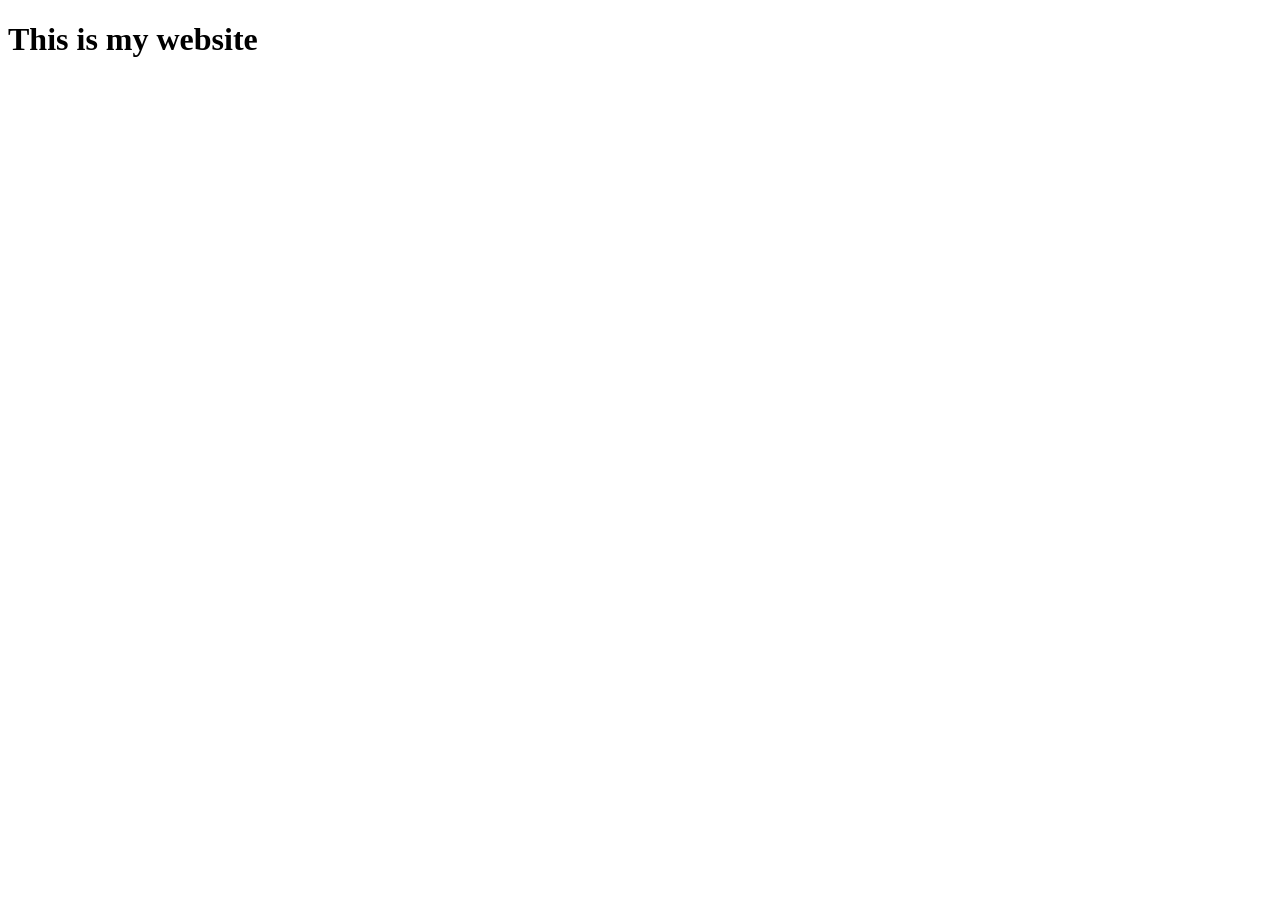
==== index.html @ c362574b "Added: Added index.html file" ====
<!DOCTYPE html>
<html lang="en">
<head>
    <meta charset="UTF-8">
    <meta name="viewport" content="width=device-width, initial-scale=1.0">
    <title>Document</title>
</head>
<body>
    <h1>This is my website</h1>
</body>
</html>
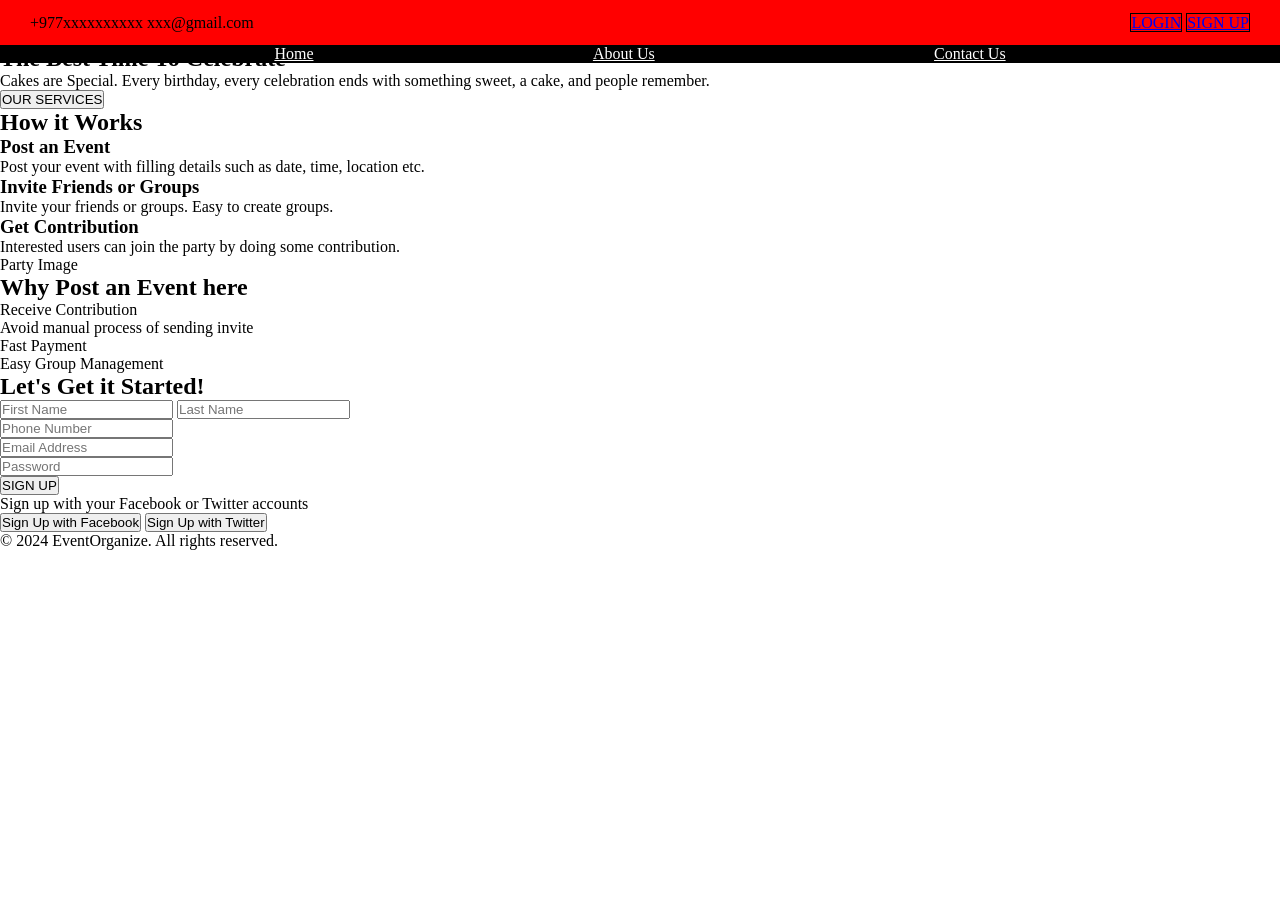
==== commit 4b8eafee: "add html, css stylinge" ====
--- a/index.html
+++ b/index.html
@@ -1,11 +1,107 @@
 <!DOCTYPE html>
 <html lang="en">
 <head>
-    <meta charset="UTF-8">
-    <meta name="viewport" content="width=device-width, initial-scale=1.0">
-    <title>Document</title>
+  <meta charset="UTF-8" />
+  <meta name="viewport" content="width=device-width, initial-scale=1.0"/>
+  <title>Event Organize </title>
+  <link rel="stylesheet" href="style.css" />
 </head>
 <body>
-    <h1>This is my website</h1>
+
+  <div class="top">
+    <div class="info">
+      <span>+977xxxxxxxxxx</span>
+      <span>xxx@gmail.com</span>
+    </div>
+    <div>
+      <a id="login-btn" href="login.html">LOGIN</a>
+      <a id="signup-btn" href="signup.html">SIGN UP</a>
+    </div>
+  </div>
+
+  <nav>
+    <!-- <div>Event Organize</div> -->
+     <div class="logo">
+      <!-- <p>Swornim</p> -->
+     </div>
+    <div>
+      <a href="home.html">Home</a>
+      <a href="about.html">About Us</a>
+      <a href="contact.html">Contact Us</a>
+    </div>
+  </nav>
+
+  <section>
+    <h1>The Best Time To Celebrate</h1>
+    <p>Cakes are Special. Every birthday, every celebration ends with something sweet, a cake, and people remember.</p>
+    <div>
+      <button>OUR SERVICES</button>
+    </div>
+  </section>
+
+  <section>
+    <h2>How it Works</h2>
+    <div>
+      <div>
+        <h3>Post an Event</h3>
+        <p>Post your event with filling details such as date, time, location etc.</p>
+      </div>
+      <div>
+        <h3>Invite Friends or Groups</h3>
+        <p>Invite your friends or groups. Easy to create groups.</p>
+      </div>
+      <div>
+        <h3>Get Contribution</h3>
+        <p>Interested users can join the party by doing some contribution.</p>
+      </div>
+    </div>
+  </section>
+
+  <section>
+    <div>
+      <p>Party Image</p>
+    </div>
+    <div>
+      <h2>Why Post an Event here</h2>
+      <ul>
+        <li>Receive Contribution</li>
+        <li>Avoid manual process of sending invite</li>
+        <li>Fast Payment</li>
+        <li>Easy Group Management</li>
+      </ul>
+    </div>
+  </section>
+
+  <section>
+    <h2>Let's Get it Started!</h2>
+    <div>
+      <div>
+        <input type="text" placeholder="First Name" />
+        <input type="text" placeholder="Last Name" />
+      </div>
+      <div>
+        <input type="tel" placeholder="Phone Number" />
+      </div>
+      <div">
+        <input type="email" placeholder="Email Address" />
+      </div>
+      <div>
+        <input type="password" placeholder="Password" />
+      </div>
+      <button aria-label = "signup">SIGN UP</button>
+      <div>
+        <p>Sign up with your Facebook or Twitter accounts</p>
+        <div>
+          <button>Sign Up with Facebook</button>
+          <button>Sign Up with Twitter</button>
+        </div>
+      </div>
+    </div>
+  </section>
+
+  <footer>
+    <p>&copy; 2024 EventOrganize. All rights reserved.</p>
+  </footer>
+
 </body>
 </html>
--- a/style.css
+++ b/style.css
@@ -0,0 +1,43 @@
+* {
+    padding: 0;
+    margin: 0;
+    box-sizing: border-box;
+}
+
+.top {
+    height: 5vh;
+    width: 100%;
+    display: flex;
+    align-items: center;
+    justify-content: space-between;
+    padding: 0 30px;
+    background-color: red;
+
+}
+
+#login-btn, #signup-btn{
+    border: 1px solid black;
+    
+}
+
+/* .info {
+
+    position:fixed;
+
+} */
+nav div {
+    position: fixed;
+    height: 2.5 rem;
+    width: 100%;
+    display: flex;
+    background-color: black;
+    flex-direction: row;
+    align-items: center;
+    justify-content: space-evenly;
+    gap: 5px;
+}
+
+nav a {
+    color: white;
+    /* flex-grow :1; */
+}
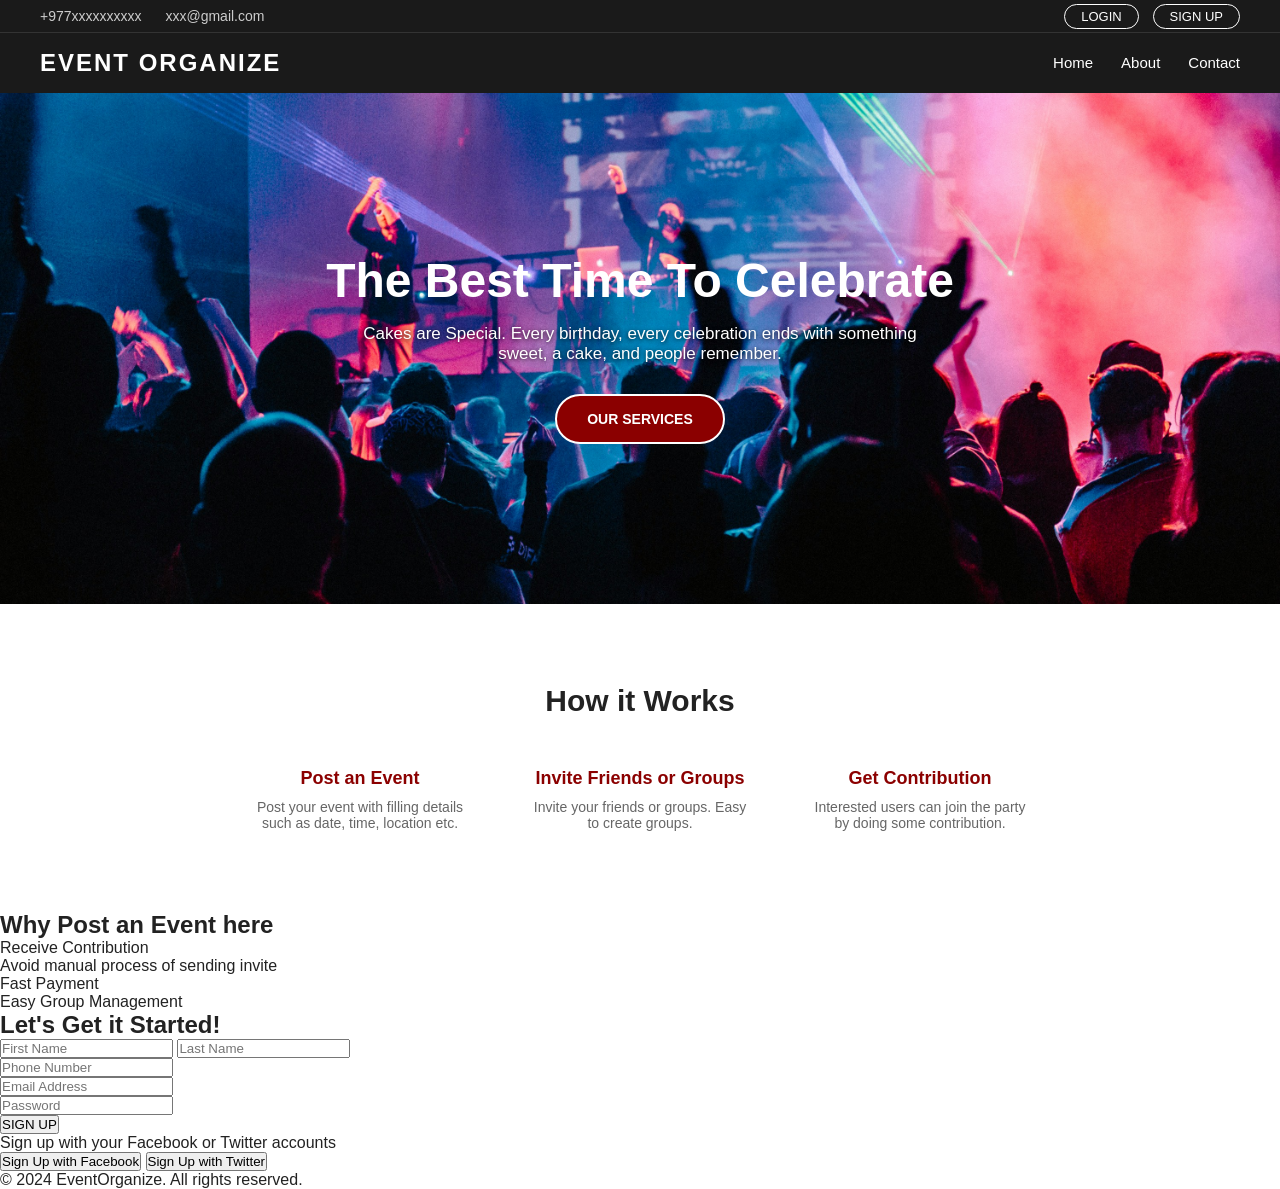
==== commit 084af254: "add background image, styling" ====
--- a/index.html
+++ b/index.html
@@ -1,94 +1,94 @@
 <!DOCTYPE html>
 <html lang="en">
+
 <head>
   <meta charset="UTF-8" />
-  <meta name="viewport" content="width=device-width, initial-scale=1.0"/>
+  <meta name="viewport" content="width=device-width, initial-scale=1.0" />
   <title>Event Organize </title>
   <link rel="stylesheet" href="style.css" />
 </head>
+
 <body>
+  <div class="container">
 
-  <div class="top">
-    <div class="info">
-      <span>+977xxxxxxxxxx</span>
-      <span>xxx@gmail.com</span>
-    </div>
-    <div>
-      <a id="login-btn" href="login.html">LOGIN</a>
-      <a id="signup-btn" href="signup.html">SIGN UP</a>
-    </div>
-  </div>
-
-  <nav>
-    <!-- <div>Event Organize</div> -->
-     <div class="logo">
-      <!-- <p>Swornim</p> -->
-     </div>
-    <div>
-      <a href="home.html">Home</a>
-      <a href="about.html">About Us</a>
-      <a href="contact.html">Contact Us</a>
-    </div>
-  </nav>
-
-  <section>
-    <h1>The Best Time To Celebrate</h1>
-    <p>Cakes are Special. Every birthday, every celebration ends with something sweet, a cake, and people remember.</p>
-    <div>
-      <button>OUR SERVICES</button>
-    </div>
-  </section>
-
-  <section>
-    <h2>How it Works</h2>
-    <div>
-      <div>
-        <h3>Post an Event</h3>
-        <p>Post your event with filling details such as date, time, location etc.</p>
+    <div class="top">
+      <div class="info">
+        <span>+977xxxxxxxxxx</span>
+        <span>xxx@gmail.com</span>
       </div>
-      <div>
-        <h3>Invite Friends or Groups</h3>
-        <p>Invite your friends or groups. Easy to create groups.</p>
-      </div>
-      <div>
-        <h3>Get Contribution</h3>
-        <p>Interested users can join the party by doing some contribution.</p>
+      <div class="buttons">
+        <a id="login-btn" href="login.html">LOGIN</a>
+        <a id="signup-btn" href="signup.html">SIGN UP</a>
       </div>
     </div>
-  </section>
 
-  <section>
-    <div>
-      <p>Party Image</p>
-    </div>
-    <div>
-      <h2>Why Post an Event here</h2>
-      <ul>
-        <li>Receive Contribution</li>
-        <li>Avoid manual process of sending invite</li>
-        <li>Fast Payment</li>
-        <li>Easy Group Management</li>
+    <nav>
+      <div class="logo">
+        <p>Event Organize</p>
+      </div>
+      <ul class="nav-links">
+        <li><a href="home.html">Home</a></li>
+        <li><a href="about.html">About</a></li>
+        <li><a href="contact.html">Contact</a></li>
       </ul>
-    </div>
-  </section>
+    </nav>
 
-  <section>
-    <h2>Let's Get it Started!</h2>
-    <div>
+    <section class="main-image">
+      <h1>The Best Time To Celebrate</h1>
+      <p>Cakes are Special. Every birthday, every celebration ends with something sweet, a cake, and people remember.
+      </p>
+      <div class="main-buttons">
+        <button>OUR SERVICES</button>
+      </div>
+    </section>
+
+    <section class="how-it-works">
+      <h2>How it Works</h2>
+      <div class="steps">
+        <div class="step">
+          <h3>Post an Event</h3>
+          <p>Post your event with filling details such as date, time, location etc.</p>
+        </div>
+        <div class="step">
+          <h3>Invite Friends or Groups</h3>
+          <p>Invite your friends or groups. Easy to create groups.</p>
+        </div>
+        <div class="step">
+          <h3>Get Contribution</h3>
+          <p>Interested users can join the party by doing some contribution.</p>
+        </div>
+      </div>
+    </section>
+
+    <section>
       <div>
-        <input type="text" placeholder="First Name" />
-        <input type="text" placeholder="Last Name" />
+        <h2>Why Post an Event here</h2>
+        <ul>
+          <li>Receive Contribution</li>
+          <li>Avoid manual process of sending invite</li>
+          <li>Fast Payment</li>
+          <li>Easy Group Management</li>
+        </ul>
       </div>
+    </section>
+
+    <section>
+      <h2>Let's Get it Started!</h2>
       <div>
-        <input type="tel" placeholder="Phone Number" />
-      </div>
-      <div">
-        <input type="email" placeholder="Email Address" />
+        <div>
+          <input type="text" placeholder="First Name" />
+          <input type="text" placeholder="Last Name" />
+        </div>
+        <div>
+          <input type="tel" placeholder="Phone Number" />
+        </div>
+        <div">
+          <input type="email" placeholder="Email Address" />
       </div>
       <div>
         <input type="password" placeholder="Password" />
       </div>
-      <button aria-label = "signup">SIGN UP</button>
+      <button>SIGN UP</button>
       <div>
         <p>Sign up with your Facebook or Twitter accounts</p>
         <div>
@@ -96,12 +96,14 @@
           <button>Sign Up with Twitter</button>
         </div>
       </div>
-    </div>
+  </div>
   </section>
+  </div>
 
   <footer>
     <p>&copy; 2024 EventOrganize. All rights reserved.</p>
   </footer>
 
 </body>
+
 </html>
--- a/style.css
+++ b/style.css
@@ -1,43 +1,139 @@
 * {
-    padding: 0;
-    margin: 0;
-    box-sizing: border-box;
+  margin: 0;
+  padding: 0;
+  box-sizing: border-box;
+}
+
+body {
+  font-family: 'Segoe UI', sans-serif;
+  color: #222;
 }
 
 .top {
-    height: 5vh;
-    width: 100%;
-    display: flex;
-    align-items: center;
-    justify-content: space-between;
-    padding: 0 30px;
-    background-color: red;
-
+  display: flex;
+  justify-content: space-between;
+  align-items: center;
+  padding: 8px 40px;
+  background: #1a1a1a;
+  color: #ccc;
+  font-size: 14px;
 }
 
-#login-btn, #signup-btn{
-    border: 1px solid black;
-    
+.top .info span {
+  margin-right: 20px;
 }
 
-/* .info {
-
-    position:fixed;
-
-} */
-nav div {
-    position: fixed;
-    height: 2.5 rem;
-    width: 100%;
-    display: flex;
-    background-color: black;
-    flex-direction: row;
-    align-items: center;
-    justify-content: space-evenly;
-    gap: 5px;
+.top .buttons a {
+  color: #fff;
+  text-decoration: none;
+  border: 1px solid #fff;
+  padding: 4px 16px;
+  border-radius: 20px;
+  margin-left: 10px;
+  font-size: 13px;
 }
 
-nav a {
-    color: white;
-    /* flex-grow :1; */
-}+nav {
+  display: flex;
+  justify-content: space-between;
+  align-items: center;
+  padding: 16px 40px;
+  background: #1a1a1a;
+  border-top: 1px solid #333;
+}
+
+.logo p {
+  font-size: 24px;
+  font-weight: 900;
+  color: #fff;
+  text-transform: uppercase;
+  letter-spacing: 2px;
+}
+
+.nav-links {
+  list-style: none;
+  display: flex;
+  gap: 28px;
+}
+
+.nav-links a {
+  color: #fff;
+  text-decoration: none;
+  font-size: 15px;
+}
+
+.main-image {
+  padding: 160px 40px;
+  text-align: center;
+  background-image: url('party.jpg');
+  background-size: cover;
+  background-position: center;
+  color: #fff;
+}
+
+.main-image h1 {
+  font-size: 48px;
+  font-weight: 800;
+  margin-bottom: 16px;
+}
+
+.main-image p {
+  font-size: 17px;
+  max-width: 580px;
+  margin: 0 auto 30px;
+  text-shadow: 0 1px 4px rgba(0, 0, 0, 0.8);
+}
+
+.main-buttons {
+  display: flex;
+  justify-content: center;
+  gap: 16px;
+}
+
+.main-buttons button {
+  padding: 15px 30px;
+  font-size: 14px;
+  font-weight: 700;
+  text-transform: uppercase;
+  border-radius: 30px;
+  cursor: pointer;
+  border: 2px solid #fff;
+  background: #8b0000;
+  color: #fff;
+}
+
+/* HOW IT WORKS */
+.how-it-works {
+  padding: 80px 40px;
+  text-align: center;
+  background: #fff;
+}
+
+.how-it-works h2 {
+  font-size: 30px;
+  font-weight: 700;
+  margin-bottom: 50px;
+  color: #222;
+}
+
+.steps {
+  display: flex;
+  justify-content: center;
+  gap: 60px;
+}
+
+.step {
+  max-width: 220px;
+}
+
+.step h3 {
+  font-size: 18px;
+  font-weight: 700;
+  margin-bottom: 10px;
+  color: #8b0000;
+}
+
+.step p {
+  font-size: 14px;
+  color: #666;
+}
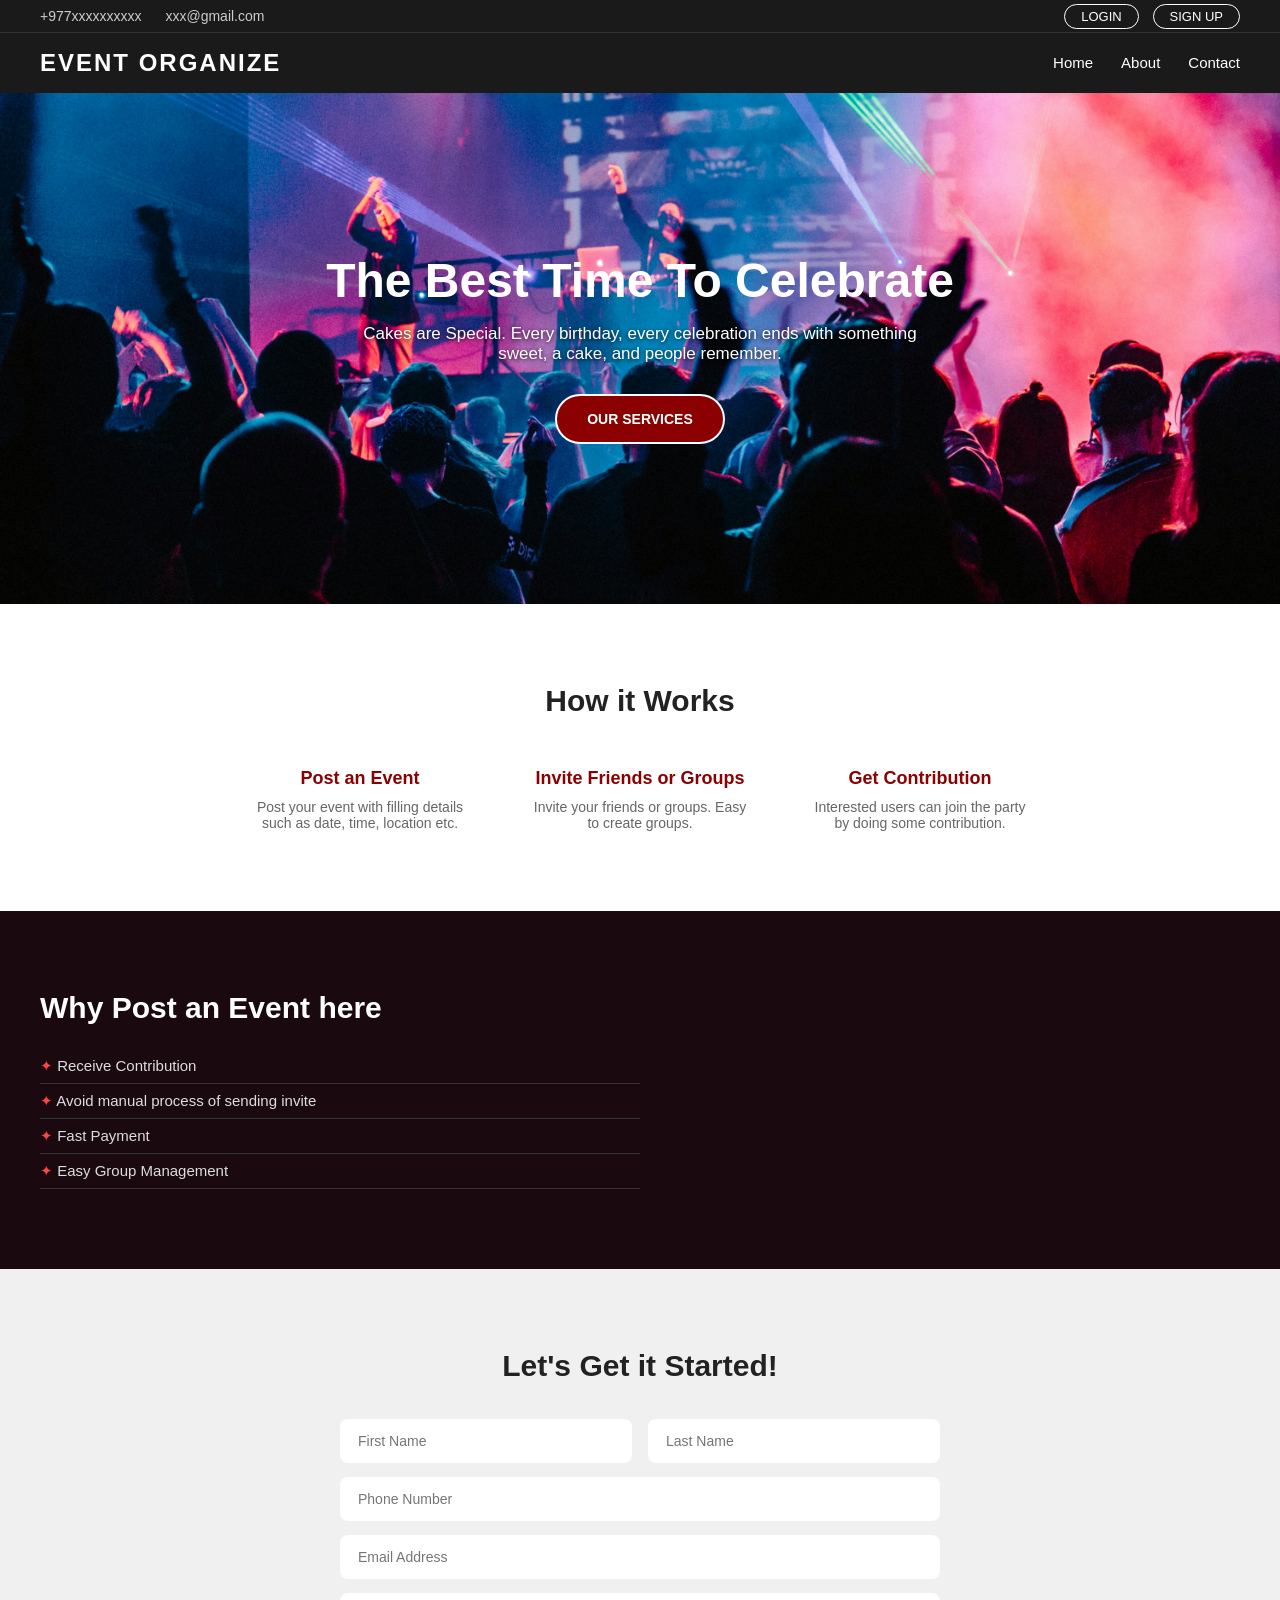
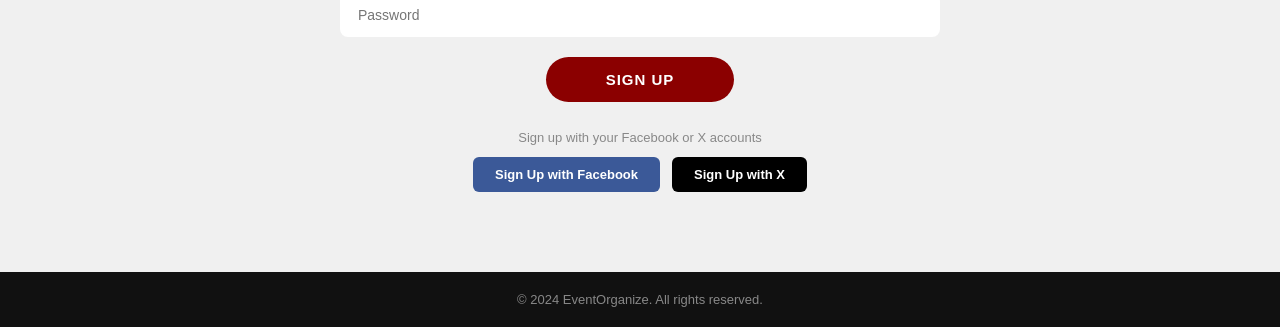
==== commit b0679034: "add signup, footer styling" ====
--- a/index.html
+++ b/index.html
@@ -60,8 +60,8 @@
       </div>
     </section>
 
-    <section>
-      <div>
+    <section class="why-post">
+      <div class="text-side">
         <h2>Why Post an Event here</h2>
         <ul>
           <li>Receive Contribution</li>
@@ -72,28 +72,28 @@
       </div>
     </section>
 
-    <section>
+    <section class="signup-section">
       <h2>Let's Get it Started!</h2>
-      <div>
-        <div>
+      <div class="signup-box">
+        <div class="form-input">
           <input type="text" placeholder="First Name" />
           <input type="text" placeholder="Last Name" />
         </div>
-        <div>
+        <div class="form-input">
           <input type="tel" placeholder="Phone Number" />
         </div>
-        <div">
+        <div class="form-input">
           <input type="email" placeholder="Email Address" />
       </div>
-      <div>
+      <div class="form-input">
         <input type="password" placeholder="Password" />
       </div>
-      <button>SIGN UP</button>
-      <div>
-        <p>Sign up with your Facebook or Twitter accounts</p>
-        <div>
-          <button>Sign Up with Facebook</button>
-          <button>Sign Up with Twitter</button>
+      <button aria-label="signup">SIGN UP</button>
+      <div class="social-signup">
+        <p>Sign up with your Facebook or X accounts</p>
+        <div class="social-buttons">
+          <button class="fb-btn">Sign Up with Facebook</button>
+          <button class="x-btn">Sign Up with X</button>
         </div>
       </div>
   </div>
--- a/style.css
+++ b/style.css
@@ -1,139 +1,269 @@
 * {
-  margin: 0;
-  padding: 0;
-  box-sizing: border-box;
+    margin: 0;
+    padding: 0;
+    box-sizing: border-box;
 }
 
 body {
-  font-family: 'Segoe UI', sans-serif;
-  color: #222;
+    font-family: 'Segoe UI', sans-serif;
+    color: #222;
 }
 
 .top {
-  display: flex;
-  justify-content: space-between;
-  align-items: center;
-  padding: 8px 40px;
-  background: #1a1a1a;
-  color: #ccc;
-  font-size: 14px;
+    display: flex;
+    justify-content: space-between;
+    align-items: center;
+    padding: 8px 40px;
+    background: #1a1a1a;
+    color: #ccc;
+    font-size: 14px;
 }
 
 .top .info span {
-  margin-right: 20px;
+    margin-right: 20px;
 }
 
 .top .buttons a {
+    color: #fff;
+    text-decoration: none;
+    border: 1px solid #fff;
+    padding: 4px 16px;
+    border-radius: 20px;
+    margin-left: 10px;
+    font-size: 13px;
+}
+
+nav {
+    display: flex;
+    justify-content: space-between;
+    align-items: center;
+    padding: 16px 40px;
+    background: #1a1a1a;
+    border-top: 1px solid #333;
+}
+
+.logo p {
+    font-size: 24px;
+    font-weight: 900;
+    color: #fff;
+    text-transform: uppercase;
+    letter-spacing: 2px;
+}
+
+.nav-links {
+    list-style: none;
+    display: flex;
+    gap: 28px;
+}
+
+.nav-links a {
+    color: #fff;
+    text-decoration: none;
+    font-size: 15px;
+}
+
+.main-image {
+    padding: 160px 40px;
+    text-align: center;
+    background-image: url('party.jpg');
+    background-size: cover;
+    background-position: center;
+    color: #fff;
+}
+
+.main-image h1 {
+    font-size: 48px;
+    font-weight: 800;
+    margin-bottom: 16px;
+}
+
+.main-image p {
+    font-size: 17px;
+    max-width: 580px;
+    margin: 0 auto 30px;
+    text-shadow: 0 1px 4px rgba(0, 0, 0, 0.8);
+}
+
+.main-buttons {
+    display: flex;
+    justify-content: center;
+    gap: 16px;
+}
+
+.main-buttons button {
+    padding: 15px 30px;
+    font-size: 14px;
+    font-weight: 700;
+    text-transform: uppercase;
+    border-radius: 30px;
+    cursor: pointer;
+    border: 2px solid #fff;
+    background: #8b0000;
+    color: #fff;
+}
+
+.how-it-works {
+    padding: 80px 40px;
+    text-align: center;
+    background: #fff;
+}
+
+.how-it-works h2 {
+    font-size: 30px;
+    font-weight: 700;
+    margin-bottom: 50px;
+    color: #222;
+}
+
+.steps {
+    display: flex;
+    justify-content: center;
+    gap: 60px;
+}
+
+.step {
+    max-width: 220px;
+}
+
+.step h3 {
+    font-size: 18px;
+    font-weight: 700;
+    margin-bottom: 10px;
+    color: #8b0000;
+}
+
+.step p {
+    font-size: 14px;
+    color: #666;
+}
+
+.why-post {
+    padding: 80px 40px;
+    background: #1a0a10;
+    color: #fff;
+}
+
+.why-post .text-side {
+    max-width: 600px;
+}
+
+.why-post h2 {
+    font-size: 30px;
+    font-weight: 800;
+    margin-bottom: 24px;
+}
+
+.why-post ul {
+    list-style: none;
+}
+
+.why-post ul li {
+    padding: 8px 0;
+    font-size: 15px;
+    color: #ddd;
+    border-bottom: 1px solid #333;
+}
+
+.why-post ul li::before {
+    content: "✦ ";
+    color: #ff4444;
+}
+
+.signup-section {
+    padding: 80px 40px;
+    text-align: center;
+    background: #f0f0f0;
+}
+
+.signup-section h2 {
+    font-size: 30px;
+    font-weight: 700;
+    margin-bottom: 36px;
+    color: #222;
+}
+
+.signup-box {
+    max-width: 600px;
+    margin: 0 auto;
+}
+
+.form-input {
+    display: flex;
+    gap: 16px;
+    margin-bottom: 14px;
+}
+
+.signup-box input {
+    width: 100%;
+    padding: 14px 18px;
+    font-size: 14px;
+    border: none;
+    border-radius: 8px;
+    background: #fff;
+    color: #444;
+    outline: none;
+}
+
+.signup-box input:focus {
+    box-shadow: 0 0 0 2px #8b0000;
+}
+
+.signup-box>button {
+    margin-top: 6px;
+    padding: 14px 60px;
+    background: #8b0000;
+    color: #fff;
+    border: none;
+    border-radius: 30px;
+    font-size: 15px;
+    font-weight: 700;
+    letter-spacing: 1px;
+    text-transform: uppercase;
+    cursor: pointer;
+}
+
+.social-signup {
+    margin-top: 28px;
+}
+
+.social-signup p {
+    color: #888;
+    font-size: 13px;
+    margin-bottom: 12px;
+}
+
+.social-buttons {
+    display: flex;
+    gap: 12px;
+    justify-content: center;
+}
+
+.fb-btn {
+  background: #3b5998;
   color: #fff;
-  text-decoration: none;
-  border: 1px solid #fff;
-  padding: 4px 16px;
-  border-radius: 20px;
-  margin-left: 10px;
+  border: none;
+  padding: 10px 22px;
+  border-radius: 6px;
   font-size: 13px;
-}
-
-nav {
-  display: flex;
-  justify-content: space-between;
-  align-items: center;
-  padding: 16px 40px;
-  background: #1a1a1a;
-  border-top: 1px solid #333;
-}
-
-.logo p {
-  font-size: 24px;
-  font-weight: 900;
+  font-weight: 600;
+  cursor: pointer;
+}
+
+.x-btn {
+  background: #000000;
   color: #fff;
-  text-transform: uppercase;
-  letter-spacing: 2px;
-}
-
-.nav-links {
-  list-style: none;
-  display: flex;
-  gap: 28px;
-}
-
-.nav-links a {
-  color: #fff;
-  text-decoration: none;
-  font-size: 15px;
-}
-
-.main-image {
-  padding: 160px 40px;
-  text-align: center;
-  background-image: url('party.jpg');
-  background-size: cover;
-  background-position: center;
-  color: #fff;
-}
-
-.main-image h1 {
-  font-size: 48px;
-  font-weight: 800;
-  margin-bottom: 16px;
-}
-
-.main-image p {
-  font-size: 17px;
-  max-width: 580px;
-  margin: 0 auto 30px;
-  text-shadow: 0 1px 4px rgba(0, 0, 0, 0.8);
-}
-
-.main-buttons {
-  display: flex;
-  justify-content: center;
-  gap: 16px;
-}
-
-.main-buttons button {
-  padding: 15px 30px;
-  font-size: 14px;
-  font-weight: 700;
-  text-transform: uppercase;
-  border-radius: 30px;
+  border: none;
+  padding: 10px 22px;
+  border-radius: 6px;
+  font-size: 13px;
+  font-weight: 600;
   cursor: pointer;
-  border: 2px solid #fff;
-  background: #8b0000;
-  color: #fff;
-}
-
-/* HOW IT WORKS */
-.how-it-works {
-  padding: 80px 40px;
-  text-align: center;
-  background: #fff;
-}
-
-.how-it-works h2 {
-  font-size: 30px;
-  font-weight: 700;
-  margin-bottom: 50px;
-  color: #222;
-}
-
-.steps {
-  display: flex;
-  justify-content: center;
-  gap: 60px;
-}
-
-.step {
-  max-width: 220px;
-}
-
-.step h3 {
-  font-size: 18px;
-  font-weight: 700;
-  margin-bottom: 10px;
-  color: #8b0000;
-}
-
-.step p {
-  font-size: 14px;
-  color: #666;
-}
+}
+
+footer {
+    padding: 20px 40px;
+    text-align: center;
+    background: #111;
+    color: #888;
+    font-size: 13px;
+}
